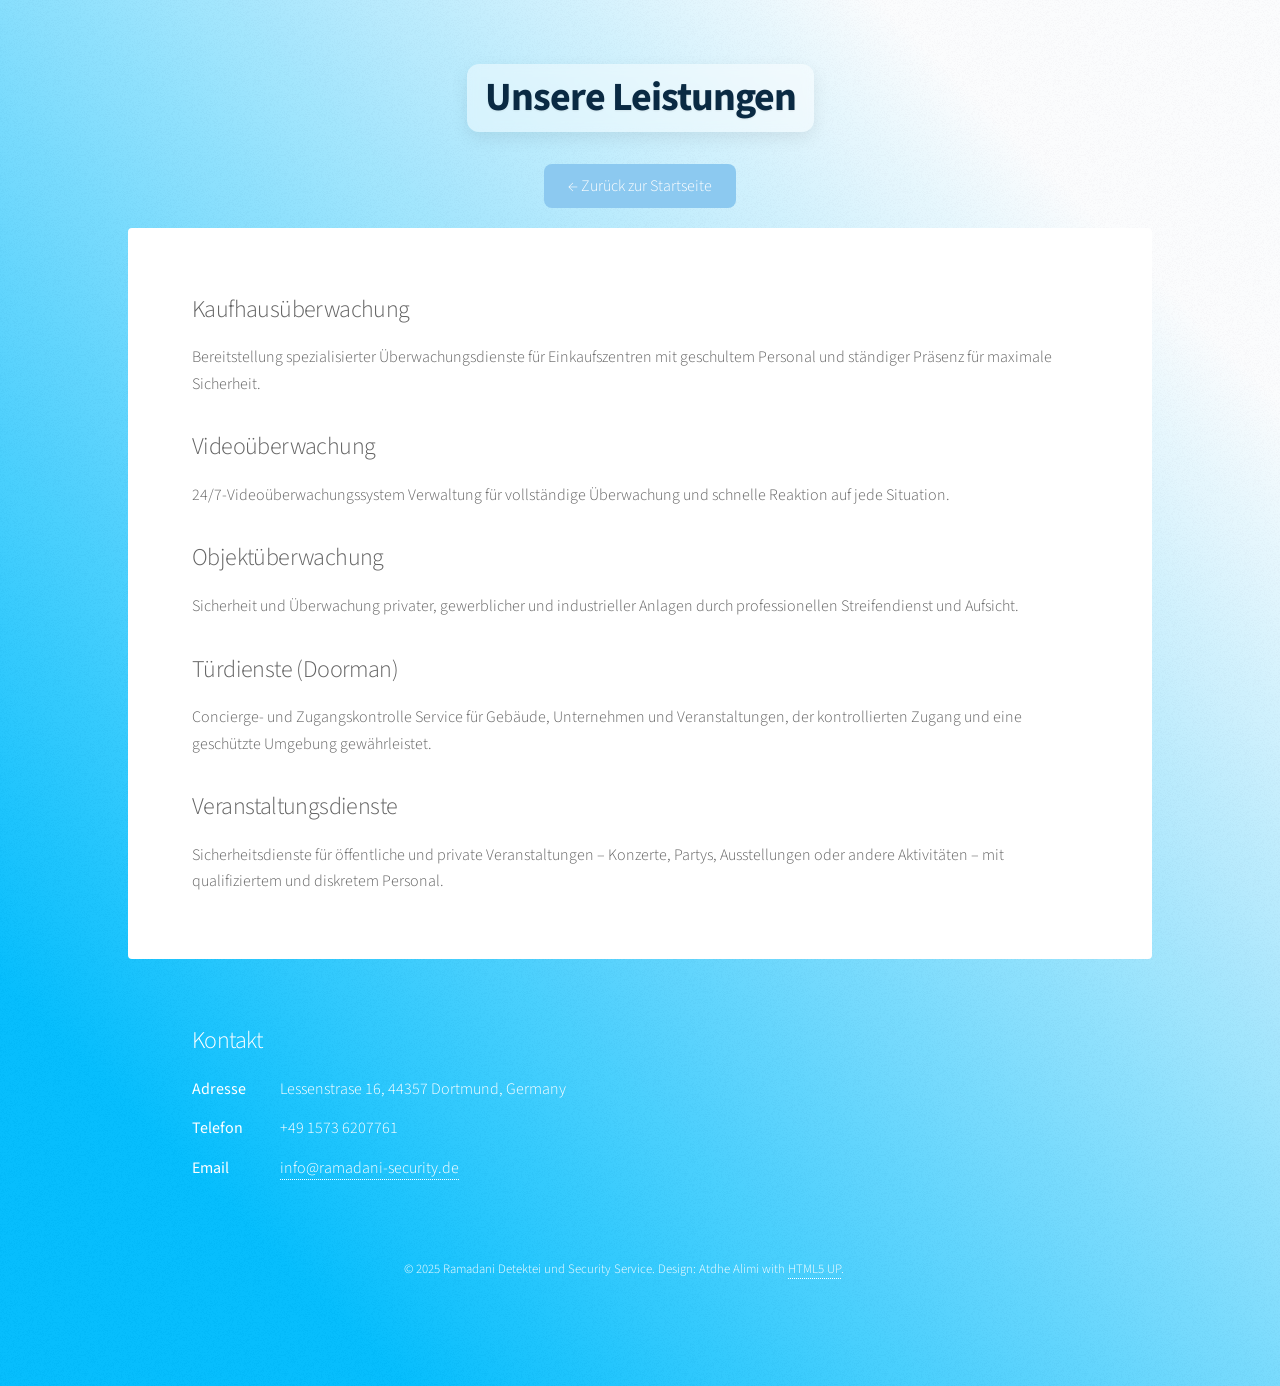
==== elements.html @ fe7d90b0 "Add files via upload" ====
<!DOCTYPE HTML>
<!--
	Stellar by HTML5 UP
	html5up.net | @ajlkn
	Free for personal and commercial use under the CCA 3.0 license (html5up.net/license)
-->
<html>
	<head>
		<title>Unsere Unternehmensleistungen</title>
		<meta charset="utf-8" />
		<meta name="viewport" content="width=device-width, initial-scale=1, user-scalable=no" />
		<link rel="stylesheet" href="assets/css/main.css" />
		<noscript><link rel="stylesheet" href="assets/css/noscript.css" /></noscript>
	</head>
	<body class="is-preload">

		<!-- Wrapper -->
			<div id="wrapper">

				<!-- Header -->
					<header id="header">
						<h1>Unsere Leistungen</h1>
						
					</header>
					<div style="text-align:center; margin: 20px 0;">
						<a href="index.html" class="button primary">← Zurück zur Startseite</a>
					  </div>
					  

				<!-- Main -->
					<div id="main">
						<section id="content" class="main">

							<!-- Sherbimet -->
							<section>
								<h2>Kaufhausüberwachung</h2>
								<p>
									Bereitstellung spezialisierter Überwachungsdienste für Einkaufszentren 
									mit geschultem Personal und ständiger Präsenz für maximale Sicherheit.
								</p>
							</section>

							<section>
								<h2>Videoüberwachung</h2>
								<p>
									24/7-Videoüberwachungssystem Verwaltung für vollständige 
									Überwachung und schnelle Reaktion auf jede Situation.
								</p>
							</section>

							<section>
								<h2>Objektüberwachung</h2>
								<p>
									Sicherheit und Überwachung privater, gewerblicher und industrieller
									 Anlagen durch professionellen Streifendienst und Aufsicht.
								</p>
							</section>

							<section>
								<h2>Türdienste (Doorman)</h2>
								<p>
									Concierge- und Zugangskontrolle Service für Gebäude, Unternehmen und Veranstaltungen,
									der kontrollierten Zugang und eine geschützte Umgebung gewährleistet.
								</p>
							</section>

							<section>
								<h2>Veranstaltungsdienste</h2>
								<p>
									Sicherheitsdienste für öffentliche und private Veranstaltungen – Konzerte, Partys, 
									Ausstellungen oder andere Aktivitäten – mit qualifiziertem und diskretem Personal.
								</p>
							</section>

						</section>
					</div>

				<!-- Footer -->
					<footer id="footer">
						<section>
							<h2>Kontakt</h2>
							<dl class="alt">
								<dt>Adresse</dt>
								<dd>Lessenstrase 16, 44357 Dortmund, Germany</dd>
								<dt>Telefon</dt>
								<dd>+49 1573 6207761</dd>
								<dt>Email</dt>
								<dd><a href="mailto:info@ramadani-security.de">info@ramadani-security.de</a></dd>
							</dl>
							<!--<ul class="icons">
								<li><a href="#" class="icon brands fa-facebook-f alt"><span class="label">Facebook</span></a></li>
								<li><a href="#" class="icon brands fa-instagram alt"><span class="label">Instagram</span></a></li>
							</ul> -->
						</section>
						<p class="copyright">&copy; 2025 Ramadani Detektei und Security Service. Design: Atdhe Alimi with <a href="https://html5up.net">HTML5 UP</a>.</p>
					</footer>

			</div>

		<!-- Scripts -->
			<script src="assets/js/jquery.min.js"></script>
			<script src="assets/js/jquery.scrollex.min.js"></script>
			<script src="assets/js/jquery.scrolly.min.js"></script>
			<script src="assets/js/browser.min.js"></script>
			<script src="assets/js/breakpoints.min.js"></script>
			<script src="assets/js/util.js"></script>
			<script src="assets/js/main.js"></script>

	</body>
</html>
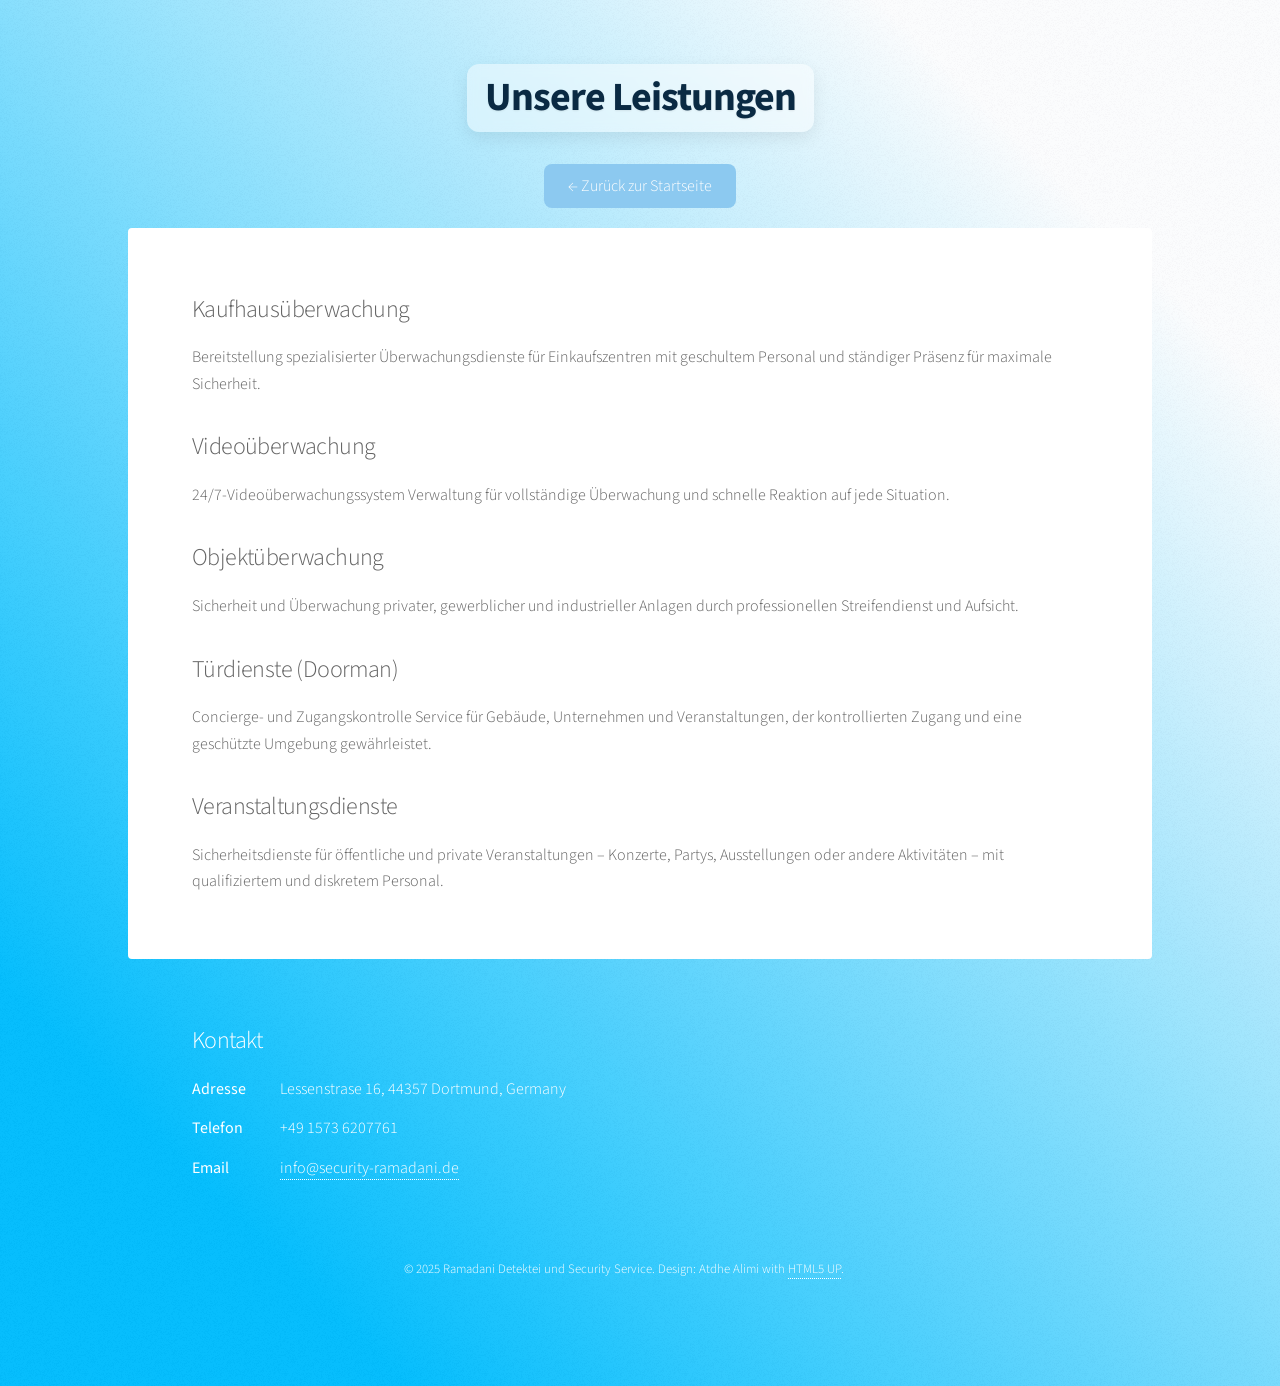
==== commit 21e4b908: "Initial commit" ====
--- a/elements.html
+++ b/elements.html
@@ -1,110 +1,110 @@
-<!DOCTYPE HTML>
-<!--
-	Stellar by HTML5 UP
-	html5up.net | @ajlkn
-	Free for personal and commercial use under the CCA 3.0 license (html5up.net/license)
--->
-<html>
-	<head>
-		<title>Unsere Unternehmensleistungen</title>
-		<meta charset="utf-8" />
-		<meta name="viewport" content="width=device-width, initial-scale=1, user-scalable=no" />
-		<link rel="stylesheet" href="assets/css/main.css" />
-		<noscript><link rel="stylesheet" href="assets/css/noscript.css" /></noscript>
-	</head>
-	<body class="is-preload">
-
-		<!-- Wrapper -->
-			<div id="wrapper">
-
-				<!-- Header -->
-					<header id="header">
-						<h1>Unsere Leistungen</h1>
-						
-					</header>
-					<div style="text-align:center; margin: 20px 0;">
-						<a href="index.html" class="button primary">← Zurück zur Startseite</a>
-					  </div>
-					  
-
-				<!-- Main -->
-					<div id="main">
-						<section id="content" class="main">
-
-							<!-- Sherbimet -->
-							<section>
-								<h2>Kaufhausüberwachung</h2>
-								<p>
-									Bereitstellung spezialisierter Überwachungsdienste für Einkaufszentren 
-									mit geschultem Personal und ständiger Präsenz für maximale Sicherheit.
-								</p>
-							</section>
-
-							<section>
-								<h2>Videoüberwachung</h2>
-								<p>
-									24/7-Videoüberwachungssystem Verwaltung für vollständige 
-									Überwachung und schnelle Reaktion auf jede Situation.
-								</p>
-							</section>
-
-							<section>
-								<h2>Objektüberwachung</h2>
-								<p>
-									Sicherheit und Überwachung privater, gewerblicher und industrieller
-									 Anlagen durch professionellen Streifendienst und Aufsicht.
-								</p>
-							</section>
-
-							<section>
-								<h2>Türdienste (Doorman)</h2>
-								<p>
-									Concierge- und Zugangskontrolle Service für Gebäude, Unternehmen und Veranstaltungen,
-									der kontrollierten Zugang und eine geschützte Umgebung gewährleistet.
-								</p>
-							</section>
-
-							<section>
-								<h2>Veranstaltungsdienste</h2>
-								<p>
-									Sicherheitsdienste für öffentliche und private Veranstaltungen – Konzerte, Partys, 
-									Ausstellungen oder andere Aktivitäten – mit qualifiziertem und diskretem Personal.
-								</p>
-							</section>
-
-						</section>
-					</div>
-
-				<!-- Footer -->
-					<footer id="footer">
-						<section>
-							<h2>Kontakt</h2>
-							<dl class="alt">
-								<dt>Adresse</dt>
-								<dd>Lessenstrase 16, 44357 Dortmund, Germany</dd>
-								<dt>Telefon</dt>
-								<dd>+49 1573 6207761</dd>
-								<dt>Email</dt>
-								<dd><a href="mailto:info@ramadani-security.de">info@ramadani-security.de</a></dd>
-							</dl>
-							<!--<ul class="icons">
-								<li><a href="#" class="icon brands fa-facebook-f alt"><span class="label">Facebook</span></a></li>
-								<li><a href="#" class="icon brands fa-instagram alt"><span class="label">Instagram</span></a></li>
-							</ul> -->
-						</section>
-						<p class="copyright">&copy; 2025 Ramadani Detektei und Security Service. Design: Atdhe Alimi with <a href="https://html5up.net">HTML5 UP</a>.</p>
-					</footer>
-
-			</div>
-
-		<!-- Scripts -->
-			<script src="assets/js/jquery.min.js"></script>
-			<script src="assets/js/jquery.scrollex.min.js"></script>
-			<script src="assets/js/jquery.scrolly.min.js"></script>
-			<script src="assets/js/browser.min.js"></script>
-			<script src="assets/js/breakpoints.min.js"></script>
-			<script src="assets/js/util.js"></script>
-			<script src="assets/js/main.js"></script>
-
-	</body>
-</html>
+<!DOCTYPE HTML>
+<!--
+	Stellar by HTML5 UP
+	html5up.net | @ajlkn
+	Free for personal and commercial use under the CCA 3.0 license (html5up.net/license)
+-->
+<html>
+	<head>
+		<title>Unsere Unternehmensleistungen</title>
+		<meta charset="utf-8" />
+		<meta name="viewport" content="width=device-width, initial-scale=1, user-scalable=no" />
+		<link rel="stylesheet" href="assets/css/main.css" />
+		<noscript><link rel="stylesheet" href="assets/css/noscript.css" /></noscript>
+	</head>
+	<body class="is-preload">
+
+		<!-- Wrapper -->
+			<div id="wrapper">
+
+				<!-- Header -->
+					<header id="header">
+						<h1>Unsere Leistungen</h1>
+						
+					</header>
+					<div style="text-align:center; margin: 20px 0;">
+						<a href="index.html" class="button primary">← Zurück zur Startseite</a>
+					  </div>
+					  
+
+				<!-- Main -->
+					<div id="main">
+						<section id="content" class="main">
+
+							<!-- Sherbimet -->
+							<section>
+								<h2>Kaufhausüberwachung</h2>
+								<p>
+									Bereitstellung spezialisierter Überwachungsdienste für Einkaufszentren 
+									mit geschultem Personal und ständiger Präsenz für maximale Sicherheit.
+								</p>
+							</section>
+
+							<section>
+								<h2>Videoüberwachung</h2>
+								<p>
+									24/7-Videoüberwachungssystem Verwaltung für vollständige 
+									Überwachung und schnelle Reaktion auf jede Situation.
+								</p>
+							</section>
+
+							<section>
+								<h2>Objektüberwachung</h2>
+								<p>
+									Sicherheit und Überwachung privater, gewerblicher und industrieller
+									 Anlagen durch professionellen Streifendienst und Aufsicht.
+								</p>
+							</section>
+
+							<section>
+								<h2>Türdienste (Doorman)</h2>
+								<p>
+									Concierge- und Zugangskontrolle Service für Gebäude, Unternehmen und Veranstaltungen,
+									der kontrollierten Zugang und eine geschützte Umgebung gewährleistet.
+								</p>
+							</section>
+
+							<section>
+								<h2>Veranstaltungsdienste</h2>
+								<p>
+									Sicherheitsdienste für öffentliche und private Veranstaltungen – Konzerte, Partys, 
+									Ausstellungen oder andere Aktivitäten – mit qualifiziertem und diskretem Personal.
+								</p>
+							</section>
+
+						</section>
+					</div>
+
+				<!-- Footer -->
+					<footer id="footer">
+						<section>
+							<h2>Kontakt</h2>
+							<dl class="alt">
+								<dt>Adresse</dt>
+								<dd>Lessenstrase 16, 44357 Dortmund, Germany</dd>
+								<dt>Telefon</dt>
+								<dd>+49 1573 6207761</dd>
+								<dt>Email</dt>
+								<dd><a href="mailto:info@security-ramadani.de">info@security-ramadani.de</a></dd>
+							</dl>
+							<!--<ul class="icons">
+								<li><a href="#" class="icon brands fa-facebook-f alt"><span class="label">Facebook</span></a></li>
+								<li><a href="#" class="icon brands fa-instagram alt"><span class="label">Instagram</span></a></li>
+							</ul> -->
+						</section>
+						<p class="copyright">&copy; 2025 Ramadani Detektei und Security Service. Design: Atdhe Alimi with <a href="https://html5up.net">HTML5 UP</a>.</p>
+					</footer>
+
+			</div>
+
+		<!-- Scripts -->
+			<script src="assets/js/jquery.min.js"></script>
+			<script src="assets/js/jquery.scrollex.min.js"></script>
+			<script src="assets/js/jquery.scrolly.min.js"></script>
+			<script src="assets/js/browser.min.js"></script>
+			<script src="assets/js/breakpoints.min.js"></script>
+			<script src="assets/js/util.js"></script>
+			<script src="assets/js/main.js"></script>
+
+	</body>
+</html>
--- a/assets/css/noscript.css
+++ b/assets/css/noscript.css
@@ -0,0 +1,18 @@
+/*
+	Stellar by HTML5 UP
+	html5up.net | @ajlkn
+	Free for personal and commercial use under the CCA 3.0 license (html5up.net/license)
+*/
+
+/* Header */
+
+	body.is-preload #header.alt > * {
+		opacity: 1;
+	}
+
+	body.is-preload #header.alt .logo {
+		-moz-transform: none;
+		-webkit-transform: none;
+		-ms-transform: none;
+		transform: none;
+	}
